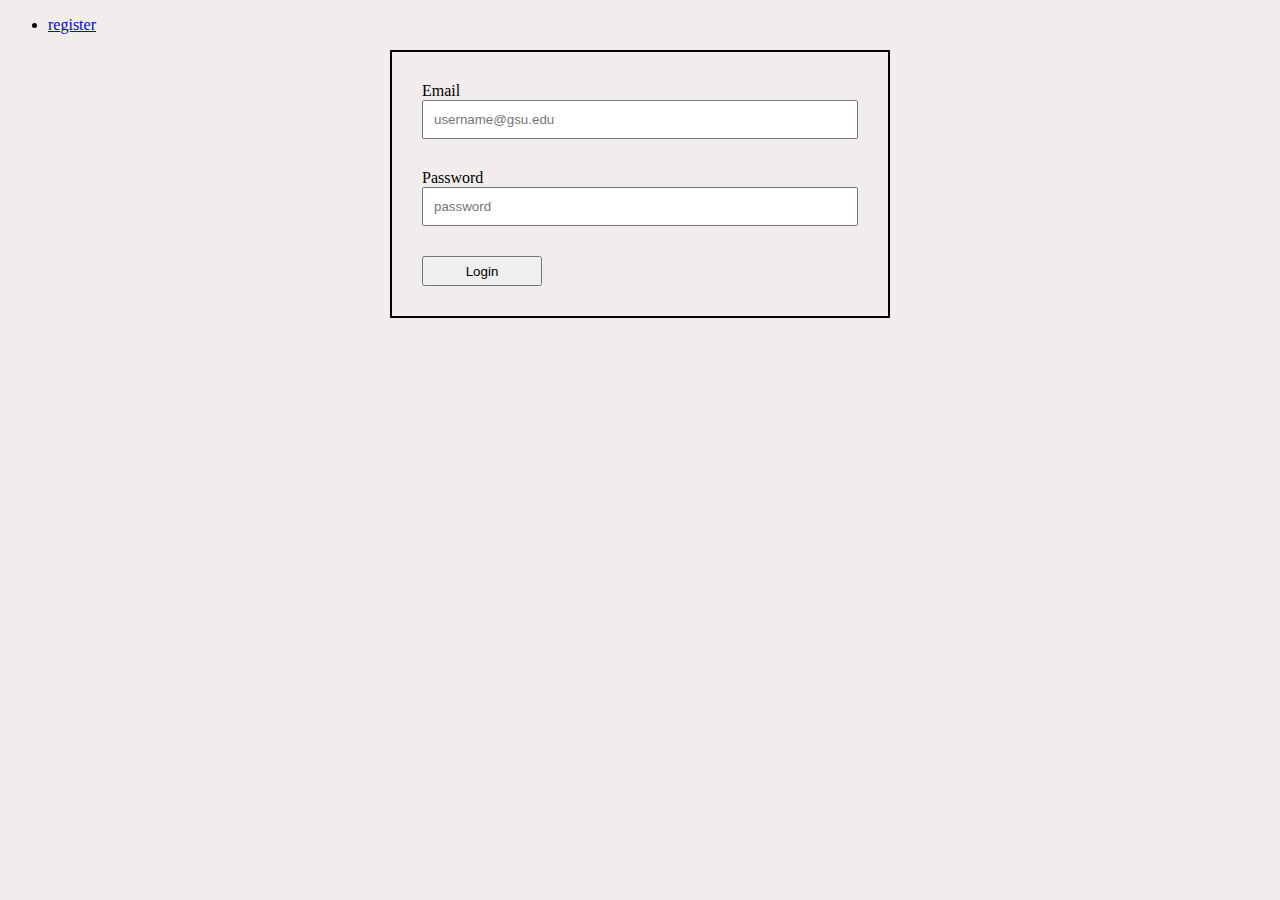
==== index.html @ deee7611 "Update index.html" ====
<!DOCTYPE html>
<html lang="en-US">
<head>
    <meta charset="UTF-8">
    <meta http-equiv="X-UA-Compatible" content="IE=edge">
    <meta name="viewport" content="width=device-width, initial-scale=1.0">
    <title>Document</title>
    <link rel="stylesheet" href="style.css">
</head>
<body>
    <nav>
        <ul>
            <li><a href="register.html">register</a></li>
        </ul>
    </nav>
    <main>
        <form action="">
            <div>
                <label for="email">Email</label>
                <input type="email" id="email" name="email" placeholder="username@gsu.edu" pattern=".+@gsu.edu|.+@student.gsu.edu" autocomplete="off">
            </div>
            <div>
                <label for="password">Password</label>
                <input type="password" id="password" name="password" placeholder="password" autocomplete="off">
            </div>
            <div>
                <button>Login</button>
            </div>
        </form>
    </main>
</body>
</html>
---- style.css ----
* {
    box-sizing: border-box;
}
body {
    background-color: #f0edec;
    font-family: 'Times New Roman', Times, serif;
}

form {
    border: solid black 2px;
    width: 500px;
    margin: auto;
}
form div {
    margin: 30px;
}

form label {
    display: block;
}
form input {
    width: 100%;
    padding: 10px;
}
form button {
    margin: auto;
    width: 120px;
    height: 30px;
}
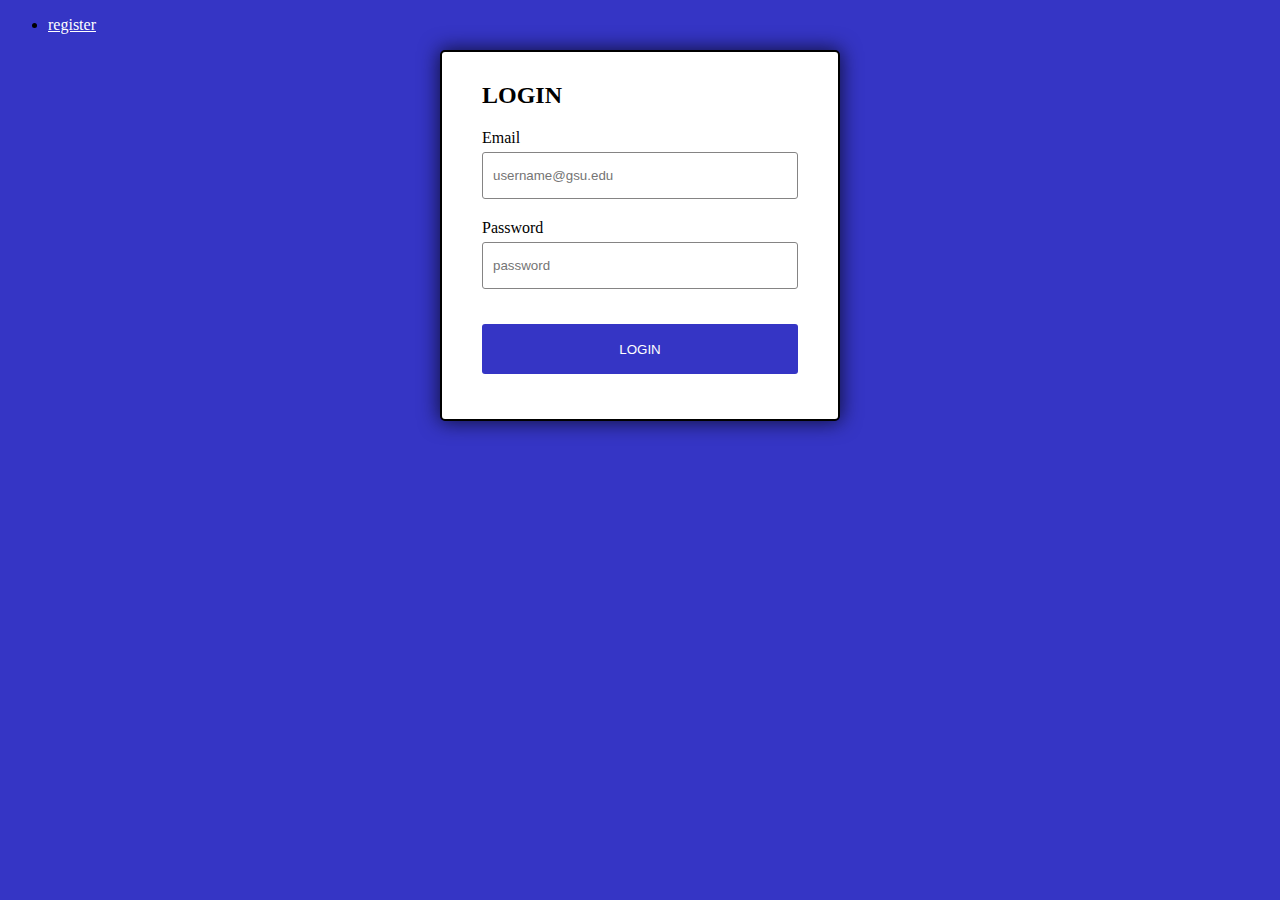
==== commit dd77150e: "update the style of website" ====
--- a/index.html
+++ b/index.html
@@ -16,6 +16,9 @@
     <main>
         <form action="">
             <div>
+                <h2 class="home_header">Login</h2>
+            </div>
+            <div>
                 <label for="email">Email</label>
                 <input type="email" id="email" name="email" placeholder="username@gsu.edu" pattern=".+@gsu.edu|.+@student.gsu.edu" autocomplete="off">
             </div>
@@ -24,9 +27,9 @@
                 <input type="password" id="password" name="password" placeholder="password" autocomplete="off">
             </div>
             <div>
-                <button>Login</button>
+                <button class="home_submit">Login</button>
             </div>
         </form>
     </main>
 </body>
-</html>
+</html>--- a/style.css
+++ b/style.css
@@ -2,28 +2,43 @@
     box-sizing: border-box;
 }
 body {
-    background-color: #f0edec;
+    background-color: #3535c5;
     font-family: 'Times New Roman', Times, serif;
 }
-
+nav a {
+    color: white;
+}
 form {
+    background-color: #ffffff;
     border: solid black 2px;
-    width: 500px;
+    border-radius: 5px;
+    box-shadow: rgb(0, 0, 0, .7) 0px 0px 20px 1px;
     margin: auto;
+    width: 400px;
+    padding: 10px;
 }
 form div {
-    margin: 30px;
+    margin: 20px 30px;
 }
-
 form label {
     display: block;
+    margin: 5px 0;
 }
 form input {
     width: 100%;
-    padding: 10px;
+    padding: 15px 10px;
+    border-radius: 3px;
+    border: solid rgb(133, 132, 132) 1px;
 }
 form button {
-    margin: auto;
-    width: 120px;
-    height: 30px;
+    background-color: #3535c5;
+    color: white;
+    border: none;
+    border-radius: 3px;
+    margin: 15px auto;
+    height: 50px;
+    width: 100%;
 }
+.home_header, .home_submit {
+    text-transform: uppercase;
+}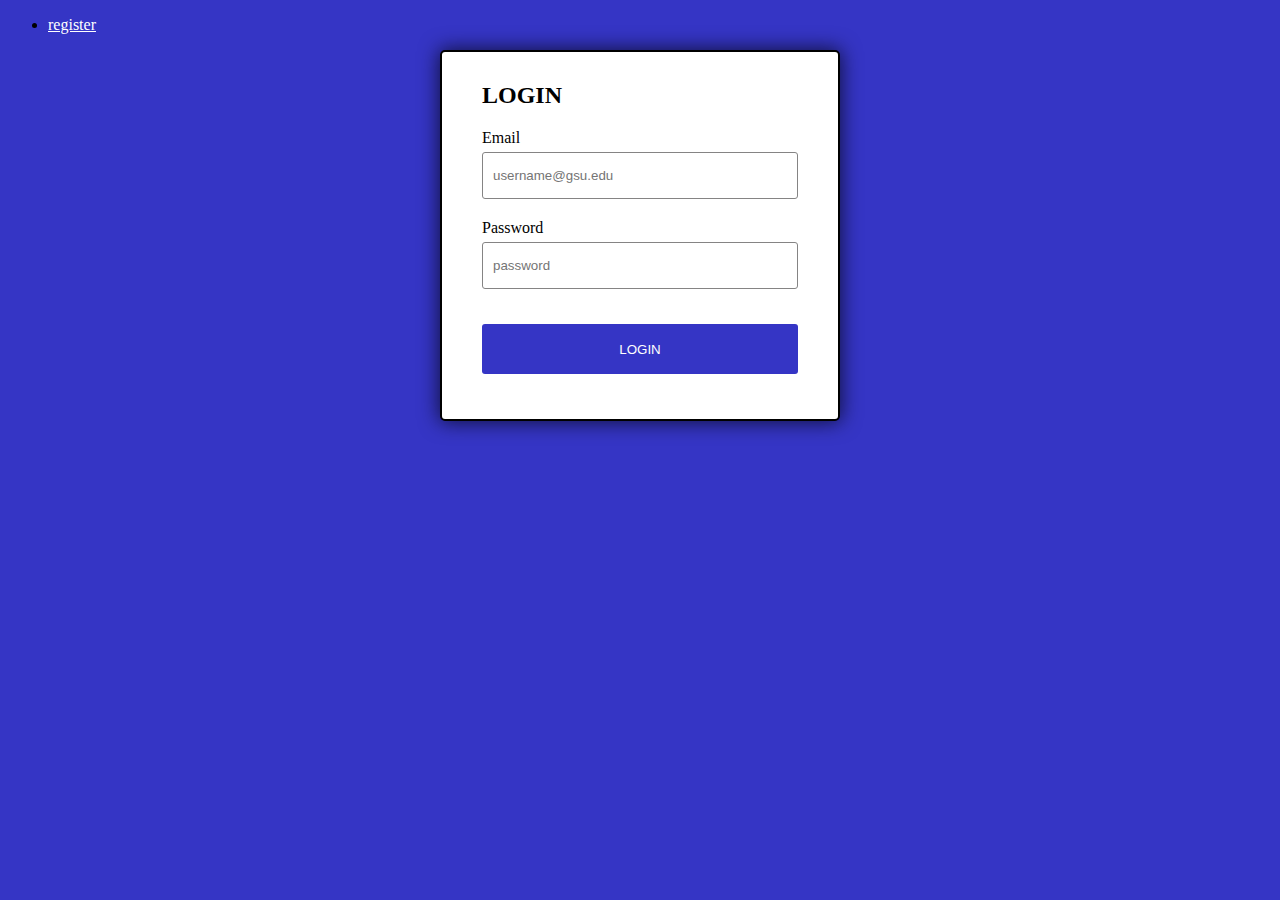
==== commit 29ac1223: "Merge branch 'main' of github.com:CSC-4350-MW-SP2023/Team9 into main" ====
--- a/index.html
+++ b/index.html
@@ -32,4 +32,4 @@
         </form>
     </main>
 </body>
-</html>+</html>
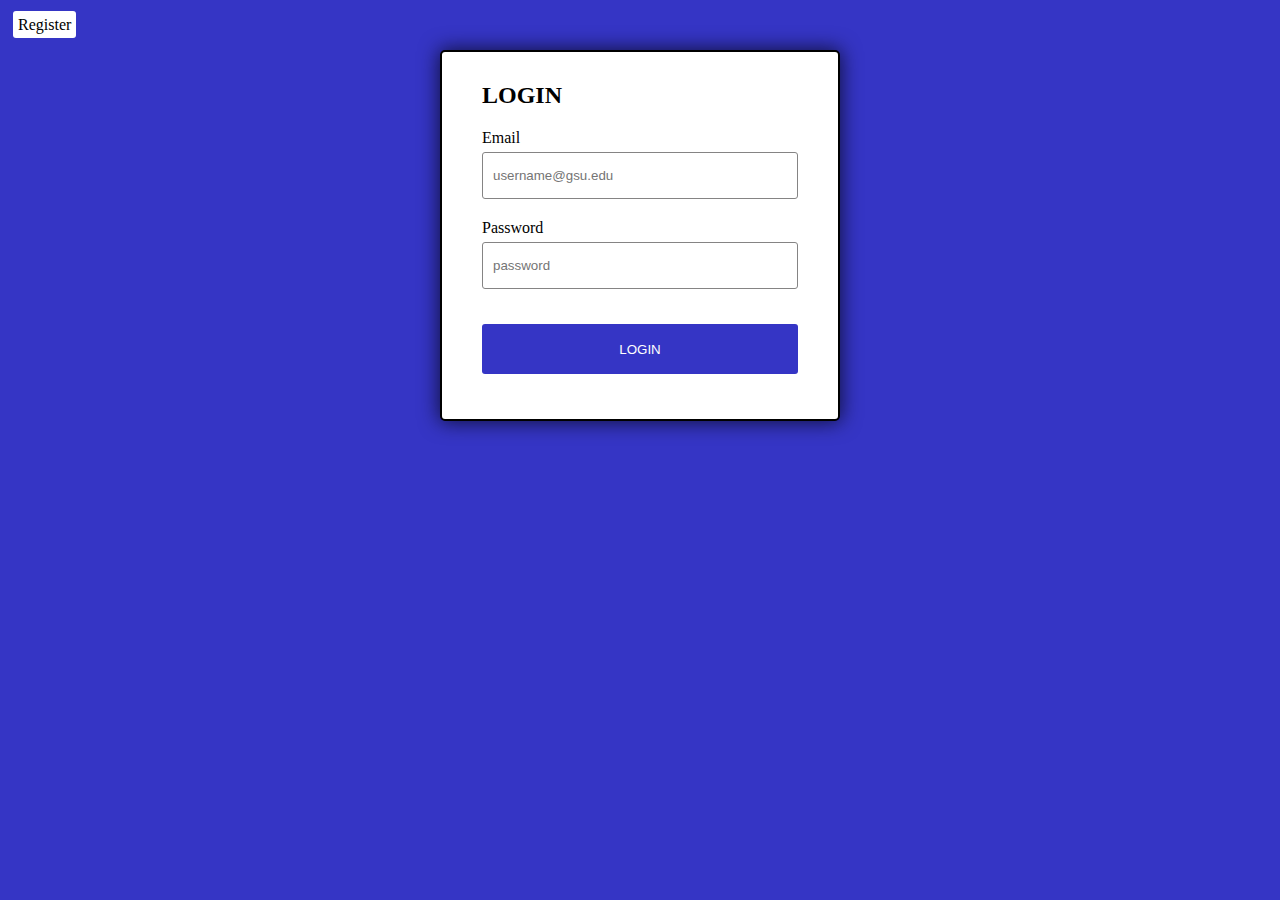
==== commit 6ce1aaef: "update login and registration, added additional logic" ====
--- a/index.html
+++ b/index.html
@@ -11,6 +11,8 @@
     <nav>
         <ul>
             <li><a href="register.html">register</a></li>
+            <!-- <li><a href="judge_a_poster.html">Judge_Poster</a></li> -->
+            <!-- <li><a href="view_poster.html">view_poster</a></li> -->
         </ul>
     </nav>
     <main>
@@ -27,9 +29,10 @@
                 <input type="password" id="password" name="password" placeholder="password" autocomplete="off">
             </div>
             <div>
-                <button class="home_submit">Login</button>
+                <button id="login" class="home_submit" type="button">Login</button>
             </div>
         </form>
     </main>
+    <script src="login.js"></script>
 </body>
 </html>
--- a/style.css
+++ b/style.css
@@ -5,8 +5,28 @@
     background-color: #3535c5;
     font-family: 'Times New Roman', Times, serif;
 }
+nav {
+}
+nav ul {
+    padding: 0;
+}
+nav ul li {
+    display: inline-block;
+    list-style: none;
+    margin: 0 5px;
+}
+nav ul li a {
+    background-color: #fff;
+    text-decoration: none;
+    text-transform: capitalize;
+    padding: 5px;
+    border-radius: 3px;
+}
+nav ul li a:hover {
+    background-color: rgb(190, 188, 188);
+}
 nav a {
-    color: white;
+    color: black;
 }
 form {
     background-color: #ffffff;
@@ -41,4 +61,11 @@
 }
 .home_header, .home_submit {
     text-transform: uppercase;
-}+}
+.home_submit:hover {
+    background-color: #f0e62a;
+    color: black;
+    border: solid black 1px;
+    transition-delay: .05s;
+    cursor: grab;
+}
